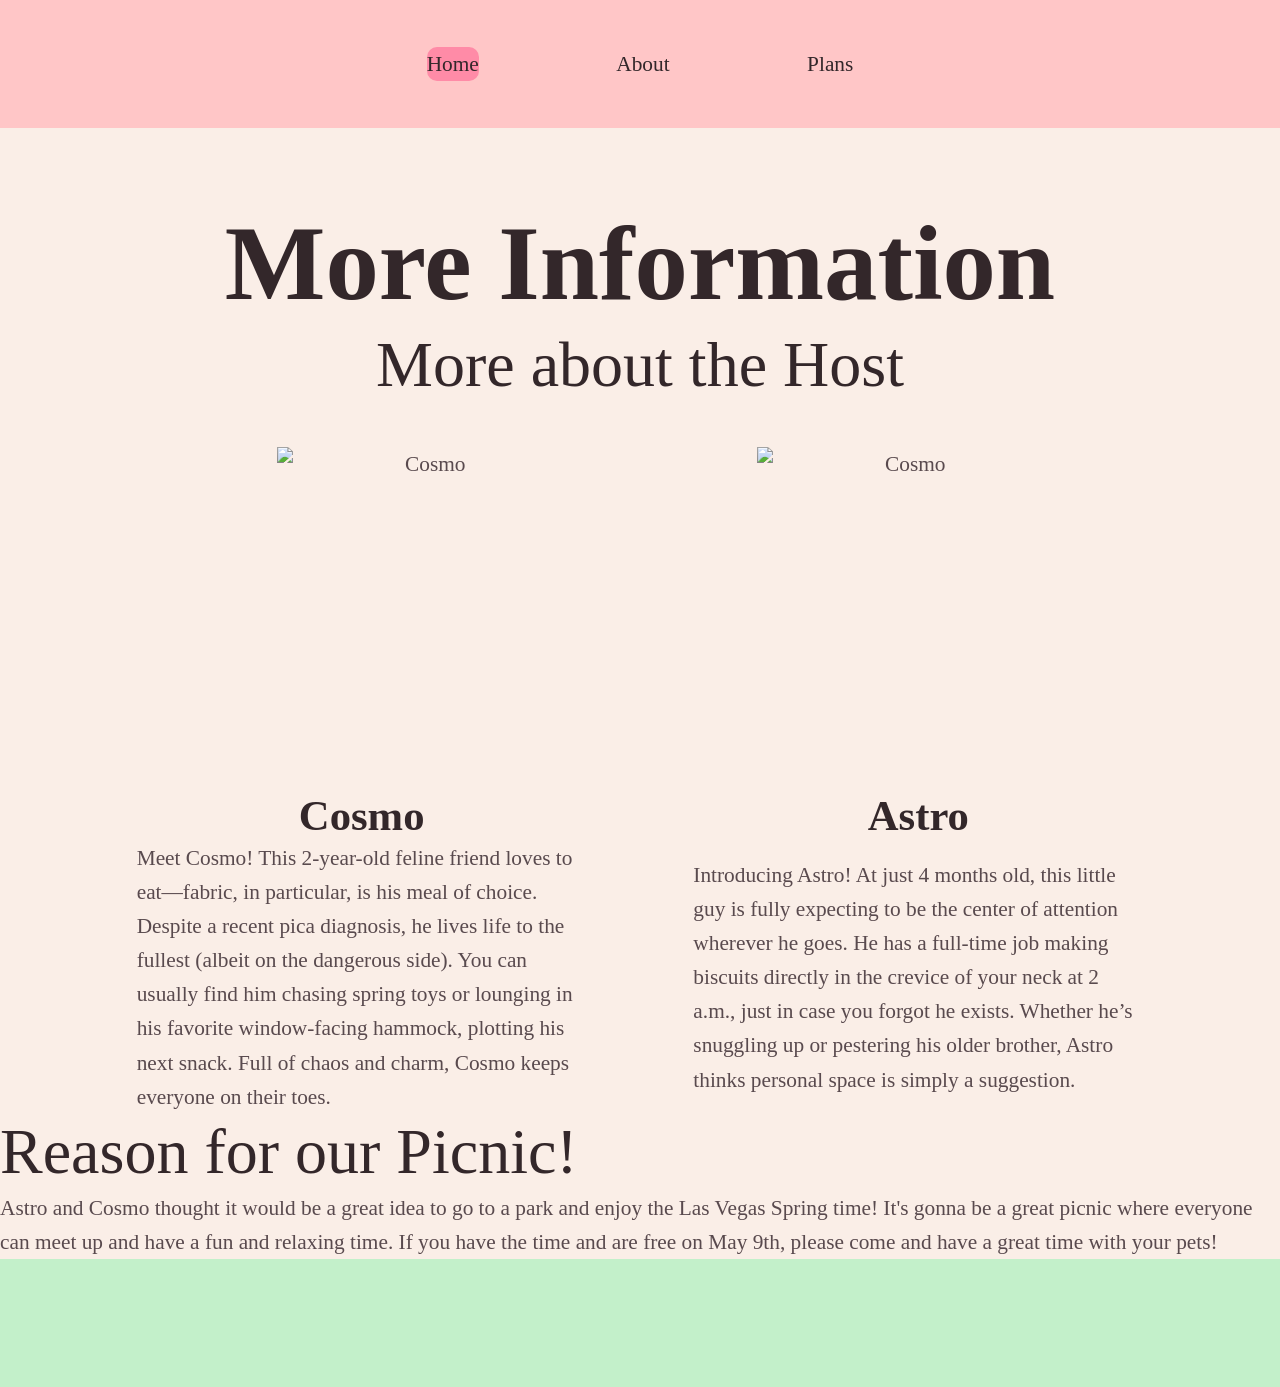
==== about.html @ b6a4e944 "fixed typo and added p tag" ====
<!doctype html>
<html class="no-js" lang="en">

<head>
  <meta charset="utf-8"/>
  <title>More about the Host</title>
  <meta name="description" content="Leanr more about Cosmo and Astro and the reason for the picnic"/>
  <meta name="viewport" content="width=device-width, initial-scale=1, minimum-scale=1" />
  
  <!-- Defines preview content that will be displayed when your site is linked on twitter, reddit, etc-->
  <meta name="robots" content="index,follow" />
  <meta property="og:title" content="More about the Host"/>
  <meta property="og:type" content="Article"/>
  <meta property="og:url" content="https://colin-coleman.github.io/project3-colin-coleman/index.html">
  <meta property="og:image" content="exampleImage.jpg"/>
  <meta name="twitter:card" content="summary" />
  
  <link rel="manifest" href="site.webmanifest"/>
  <link rel="apple-touch-icon" href="icon.png"/>

  <!-- Link to your favicon. Place favicon in the root directory -->
  <link rel="icon" href="https://github.com/favicon.ico" />
  
  <link rel="stylesheet" href="normalize.css"/>
  <link rel="stylesheet" href="style.css"/>
  <script src="/script.js" defer></script>

  <meta name="theme-color" content="#fafafa"/>
</head>

<body>
  <header>
     <nav>
      <a href="index.html" class="active">Home</a>
      <a href="about.html">About</a>
      <a href="plans.html">Plans</a>
    </nav>
  </header>
  <main>   
 <div class="headabout">
    <h1>More Information</h1>
     <h2> More about the Host </h2>
      <div class="aboutimg">
        <img src="assets/cosmo.HEIC" alt="Cosmo" height="300" width="300"/>
        <img src="assets/astro.HEIC" alt="Cosmo" height="300" width="300"/>
      </div>
       </div>
    <div class="cats">
     <h3>Cosmo</h3>
      <h3>Astro</h3>
      <p>Meet Cosmo! This 2-year-old feline friend loves to eat—fabric, in particular, is his meal of choice. Despite a recent pica diagnosis, he lives life to the fullest (albeit on the dangerous side). You can usually find him chasing spring toys or lounging in his favorite window-facing hammock, plotting his next snack. Full of chaos and charm, Cosmo keeps everyone on their toes.</p>
      <p>Introducing Astro! At just 4 months old, this little guy is fully expecting to be the center of attention wherever he goes. He has a full-time job making biscuits directly in the crevice of your neck at 2 a.m., just in case you forgot he exists. Whether he’s snuggling up or pestering his older brother, Astro thinks personal space is simply a suggestion.</p>
    </div>
    <div class="reason">
    <h2>Reason for our Picnic!</h2>
    <p>Astro and Cosmo thought it would be a great idea to go to a park and enjoy the Las Vegas Spring time! It's gonna be a great picnic where everyone can meet up and have a fun and relaxing time. If you have the time and are free on May 9th, please come and have a great time with your pets!</p>
    </div>
  </main>
  <footer></footer>
</body>
</html>
---- style.css ----
* {
  margin: 0;
  padding: 0;
}

html {
  color: #222;
  line-height: 1.4;
  font-size: 16pt;
}

body {
  font-family: ;
  color: #594a4e;
  background-color: #faeee7;
  line-height: 1.6;
  min-height: 100vh;
}

h1, h2, h3 {
  font-family: ;
  color: #33272a;
  line-height: 1.2;
}

h1 {
  font-size: 5rem;
  font-weight: 700;
  margin-bottom: var(--space-md);
  text-align: center;
}

h2 {
  font-size: 3rem;
  font-weight: 400;
  margin-bottom: var(--space-sm);
}

h3 {
  font-size: 2rem;
  font-weight: 600;
  text-align: center;
  margin-bottom: var(--space-xs);
}

a {
  color: #33272a;
  text-decoration: none;
}

header {
  background: #c3f0ca;
  position: sticky;
}
nav{
display: flex;
  justify-content: space-between;
  align-items: center;
  height: 6rem;
  width: auto;
  background-color: #ffc6c7;
  padding: 0 20rem;
  font-family: ;
  font-size: 1rem;
  z-index: 1000;
}

nav a {
  font-family: ;
  font-weight: 400;
  font-size: 1rem;
  border-radius: 10px;
  transition: all 0.3s ease;
}

nav a:hover,
nav a.active {
  background: #ff8ba7;
}

.container {
  height: 35rem;
  width: auto;
  background-image: url("https://www.lasvegaslocalsreviews.com/wp-content/uploads/2023/08/SPPicnic-1024x577.jpg");
  background-size: cover;
  background-position: center;
  display: flex;              
  justify-content: center;   
  align-items: center;        
  text-align: center;   
}

.indextitle {
 color:  #fffffe; 
}

.body {
  display: flex;         
  align-items: center;   
  gap: 5rem;   
  margin: 5rem

}

.body img {
  max-width: 1000px;     
  height: auto;
    margin: 1rem;
}

.text {
    text-align: center;
    line-height: 3;
}

.headabout {
    text-align: center;
}

.aboutimg {
  display: grid;
  grid-template-columns: repeat(2, 1fr);
  column-gap: 0px; 
  margin: 2rem 2rem 2rem 13rem;
}

.cats{
 display: grid;
 grid-template-columns: repeat(2, 450px);
 justify-content: center;
 align-items: center;   
 gap: 0 5rem;
}

.cards {
     display: grid;
  grid-template-columns: repeat(2, 300px);
  gap: 100px;
  margin: 30px 0;
  justify-content: center;
  padding: 2rem;  
}

.flip-card {
  background-color: transparent;
  width: 300px;
  height: 200px;
  perspective: 1000px; 
}

.flip-card-inner {
  position: relative;
  width: 100%;
  height: 100%;
  text-align: center;
  transition: transform 0.6s;
  transform-style: preserve-3d;
}

.flip-card:hover .flip-card-inner {
  transform: rotateY(180deg);
}

.flip-card-front, .flip-card-back {
  position: absolute;
  width: 100%;
  height: 100%;
  -webkit-backface-visibility: hidden;
  backface-visibility: hidden;
}

.flip-card-front {
  background-color: #bbb;
  color: black;
}

.flip-card-back {
  background-color: #2980b9;
  color: white;
  transform: rotateY(180deg); /* Pre-rotate the back side */
}

footer {
  background: #c3f0ca;
  text-align: center;
  padding: 3rem;
}

footer p {
  font-size: 1rem;
}

footer a {
  color: #ff8ba7;
  text-decoration: underline;
}

footer 
a:hover {
  color: #ffc6c7; 
}
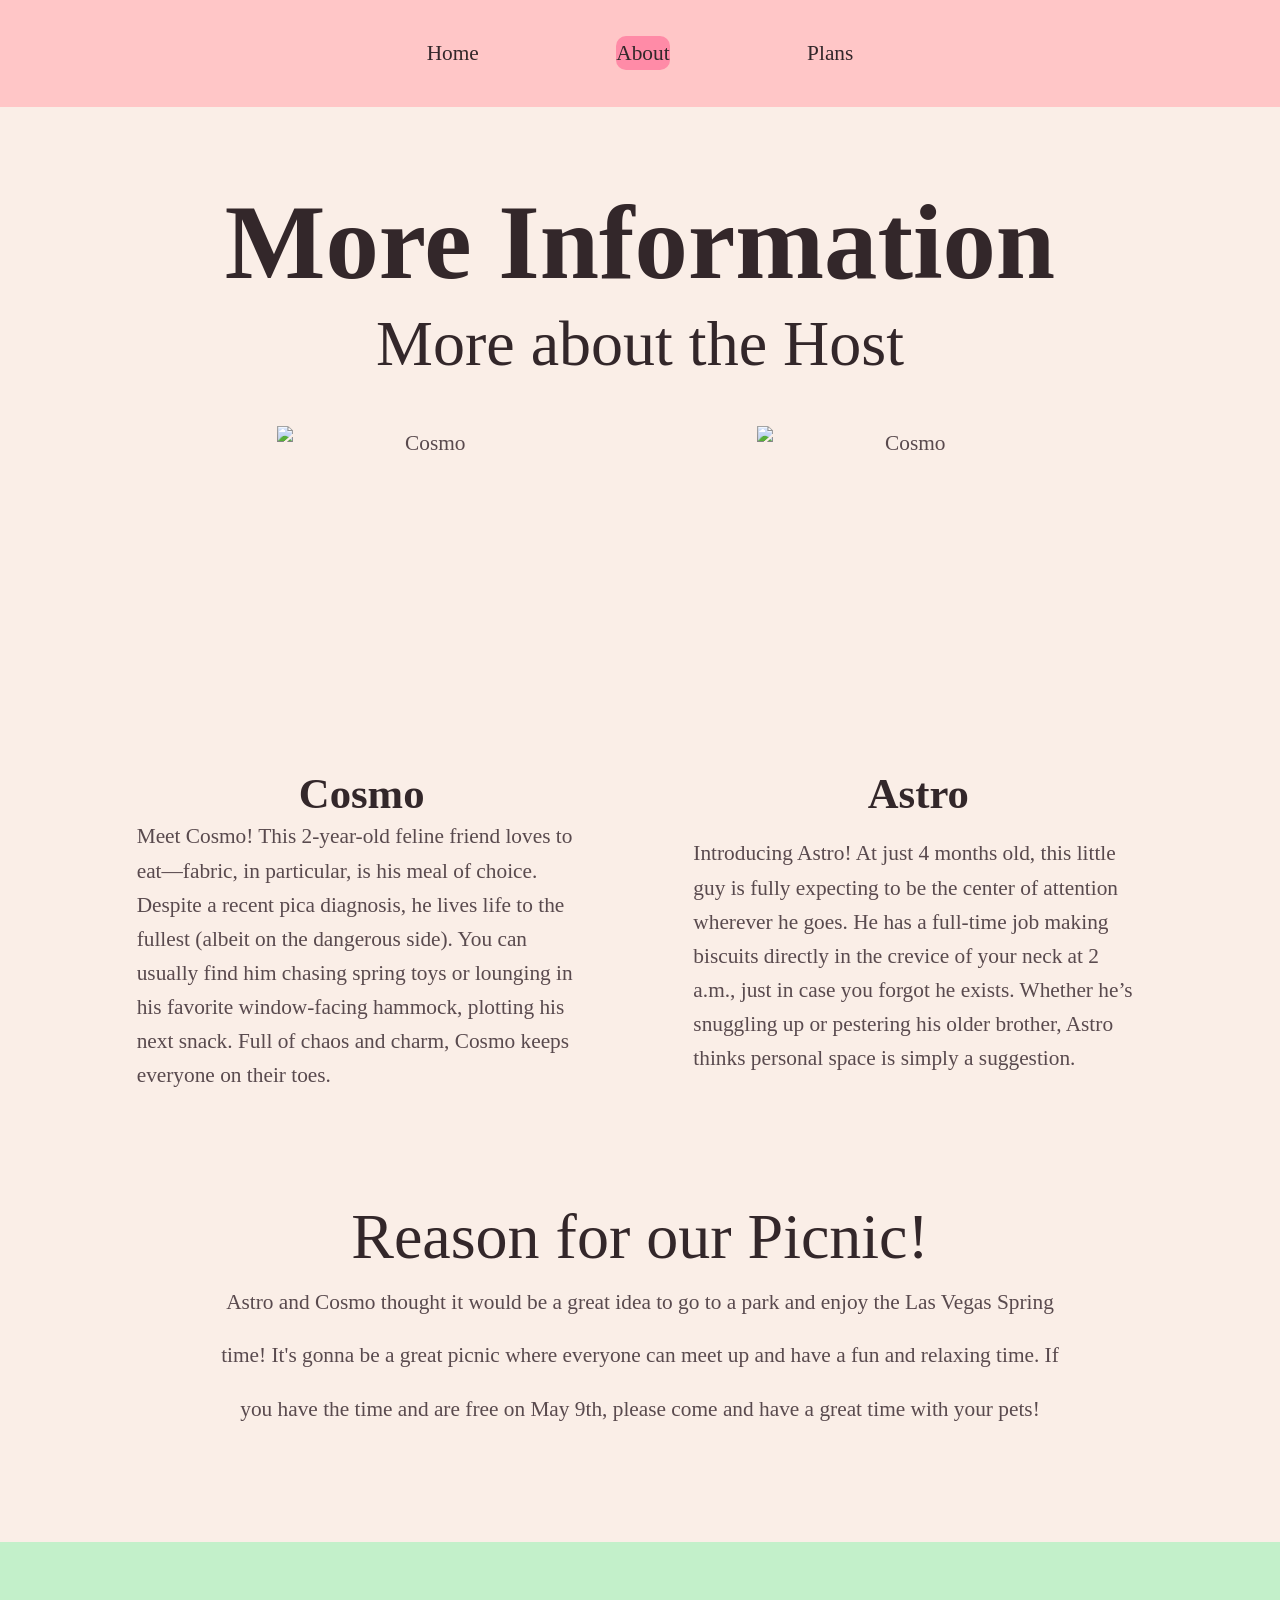
==== commit 0b565d11: "switched class in nav" ====
--- a/about.html
+++ b/about.html
@@ -31,8 +31,8 @@
 <body>
   <header>
      <nav>
-      <a href="index.html" class="active">Home</a>
-      <a href="about.html">About</a>
+      <a href="index.html" ">Home</a>
+      <a href="about.html" class="active">About</a>
       <a href="plans.html">Plans</a>
     </nav>
   </header>
--- a/style.css
+++ b/style.css
@@ -51,18 +51,20 @@
 header {
   background: #c3f0ca;
   position: sticky;
+  top: 0;
+  z-index: 100;
 }
 nav{
 display: flex;
   justify-content: space-between;
   align-items: center;
-  height: 6rem;
+  height: 5rem;
   width: auto;
   background-color: #ffc6c7;
   padding: 0 20rem;
   font-family: ;
   font-size: 1rem;
-  z-index: 1000;
+  z-index: 100;
 }
 
 nav a {
@@ -70,10 +72,12 @@
   font-weight: 400;
   font-size: 1rem;
   border-radius: 10px;
-  transition: all 0.3s ease;
-}
-
-nav a:hover,
+  transition: all 0.9s ease;
+}
+
+nav a:hover {
+  background: #ff8ba7;
+}
 nav a.active {
   background: #ff8ba7;
 }
@@ -132,13 +136,20 @@
  gap: 0 5rem;
 }
 
+.reason {
+    text-align: center;
+    padding: 5rem 10rem 5rem 10rem;
+    line-height: 2.5;
+}
+
 .cards {
      display: grid;
-  grid-template-columns: repeat(2, 300px);
-  gap: 100px;
+  grid-template-columns: repeat(2, 500px);
+  gap: 150px;
   margin: 30px 0;
   justify-content: center;
   padding: 2rem;  
+  min-height: 60rem; 
 }
 
 .flip-card {
@@ -150,8 +161,8 @@
 
 .flip-card-inner {
   position: relative;
-  width: 100%;
-  height: 100%;
+  width: 150%;
+  height: 150%;
   text-align: center;
   transition: transform 0.6s;
   transform-style: preserve-3d;
@@ -169,13 +180,21 @@
   backface-visibility: hidden;
 }
 
+.flip-card-front h2{
+   padding: 4.5rem
+}
+
+ .flip-card-back h2{
+   padding: .6rem;  
+}
+
 .flip-card-front {
-  background-color: #bbb;
+  background-color: #9EE7F5;
   color: black;
 }
 
 .flip-card-back {
-  background-color: #2980b9;
+  background-color: #FFF1A6;
   color: white;
   transform: rotateY(180deg); /* Pre-rotate the back side */
 }
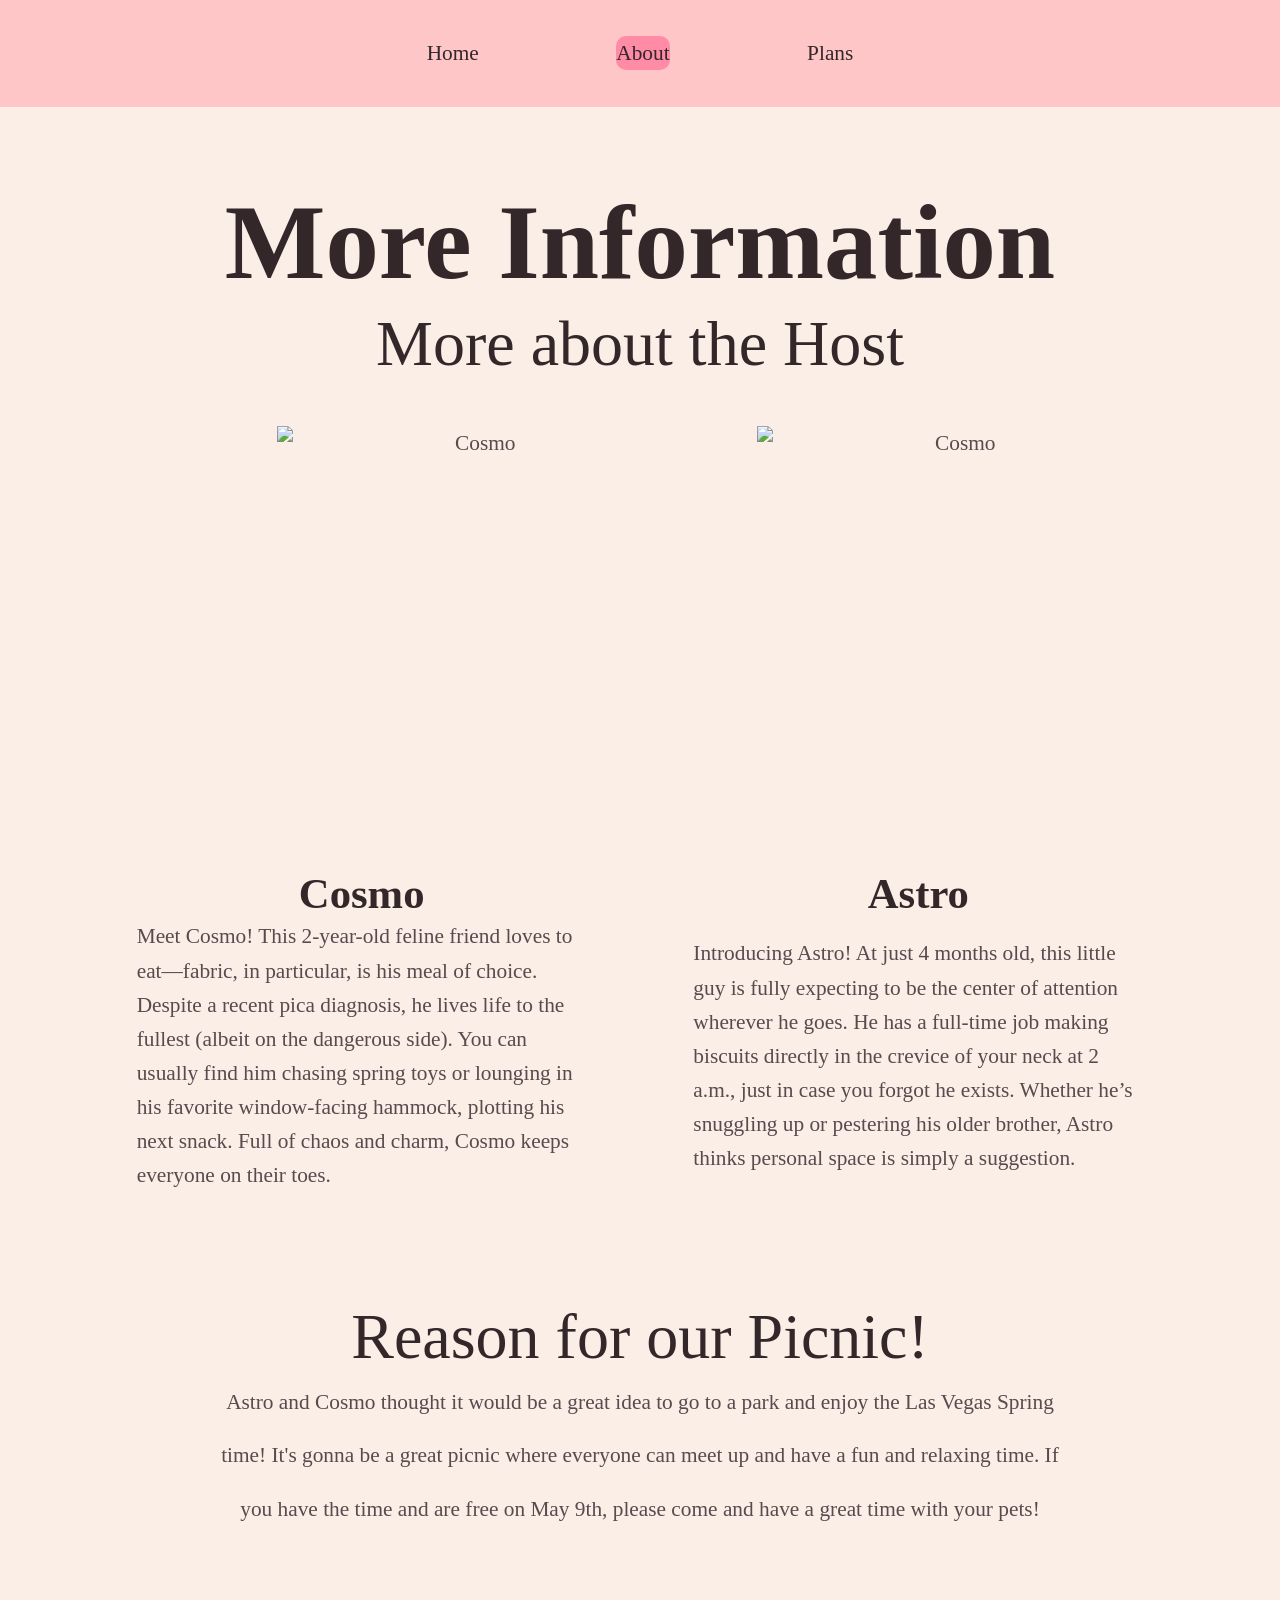
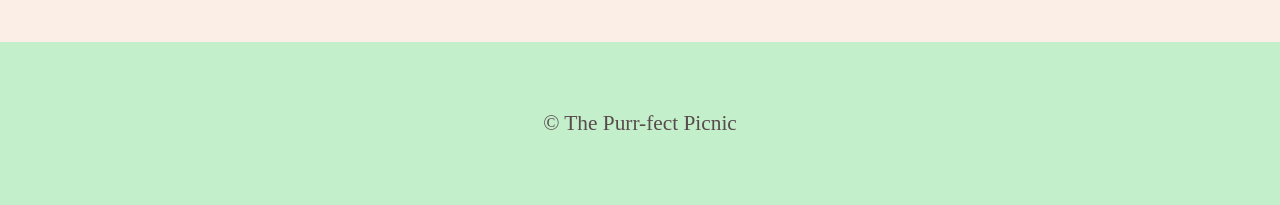
==== commit c7bd6e11: "changed img size and added p in footer" ====
--- a/about.html
+++ b/about.html
@@ -41,8 +41,8 @@
     <h1>More Information</h1>
      <h2> More about the Host </h2>
       <div class="aboutimg">
-        <img src="assets/cosmo.HEIC" alt="Cosmo" height="300" width="300"/>
-        <img src="assets/astro.HEIC" alt="Cosmo" height="300" width="300"/>
+        <img src="assets/cosmo.HEIC" alt="Cosmo" height="400" width="400"/>
+        <img src="assets/astro.HEIC" alt="Cosmo" height="400" width="400"/>
       </div>
        </div>
     <div class="cats">
@@ -56,6 +56,6 @@
     <p>Astro and Cosmo thought it would be a great idea to go to a park and enjoy the Las Vegas Spring time! It's gonna be a great picnic where everyone can meet up and have a fun and relaxing time. If you have the time and are free on May 9th, please come and have a great time with your pets!</p>
     </div>
   </main>
-  <footer></footer>
+  <footer> <p>&copy; The Purr-fect Picnic </p></footer>
 </body>
 </html>
--- a/style.css
+++ b/style.css
@@ -78,6 +78,7 @@
 nav a:hover {
   background: #ff8ba7;
 }
+
 nav a.active {
   background: #ff8ba7;
 }
@@ -95,7 +96,8 @@
 }
 
 .indextitle {
- color:  #fffffe; 
+ color:  #faeee7; 
+ -webkit-text-stroke: 2px #33272a;
 }
 
 .body {
@@ -115,6 +117,11 @@
 .text {
     text-align: center;
     line-height: 3;
+    border: 2px #33272a;
+    padding: 10px; 
+    border-radius: 20px;
+    background-color: white ;
+    padding: 2rem
 }
 
 .headabout {
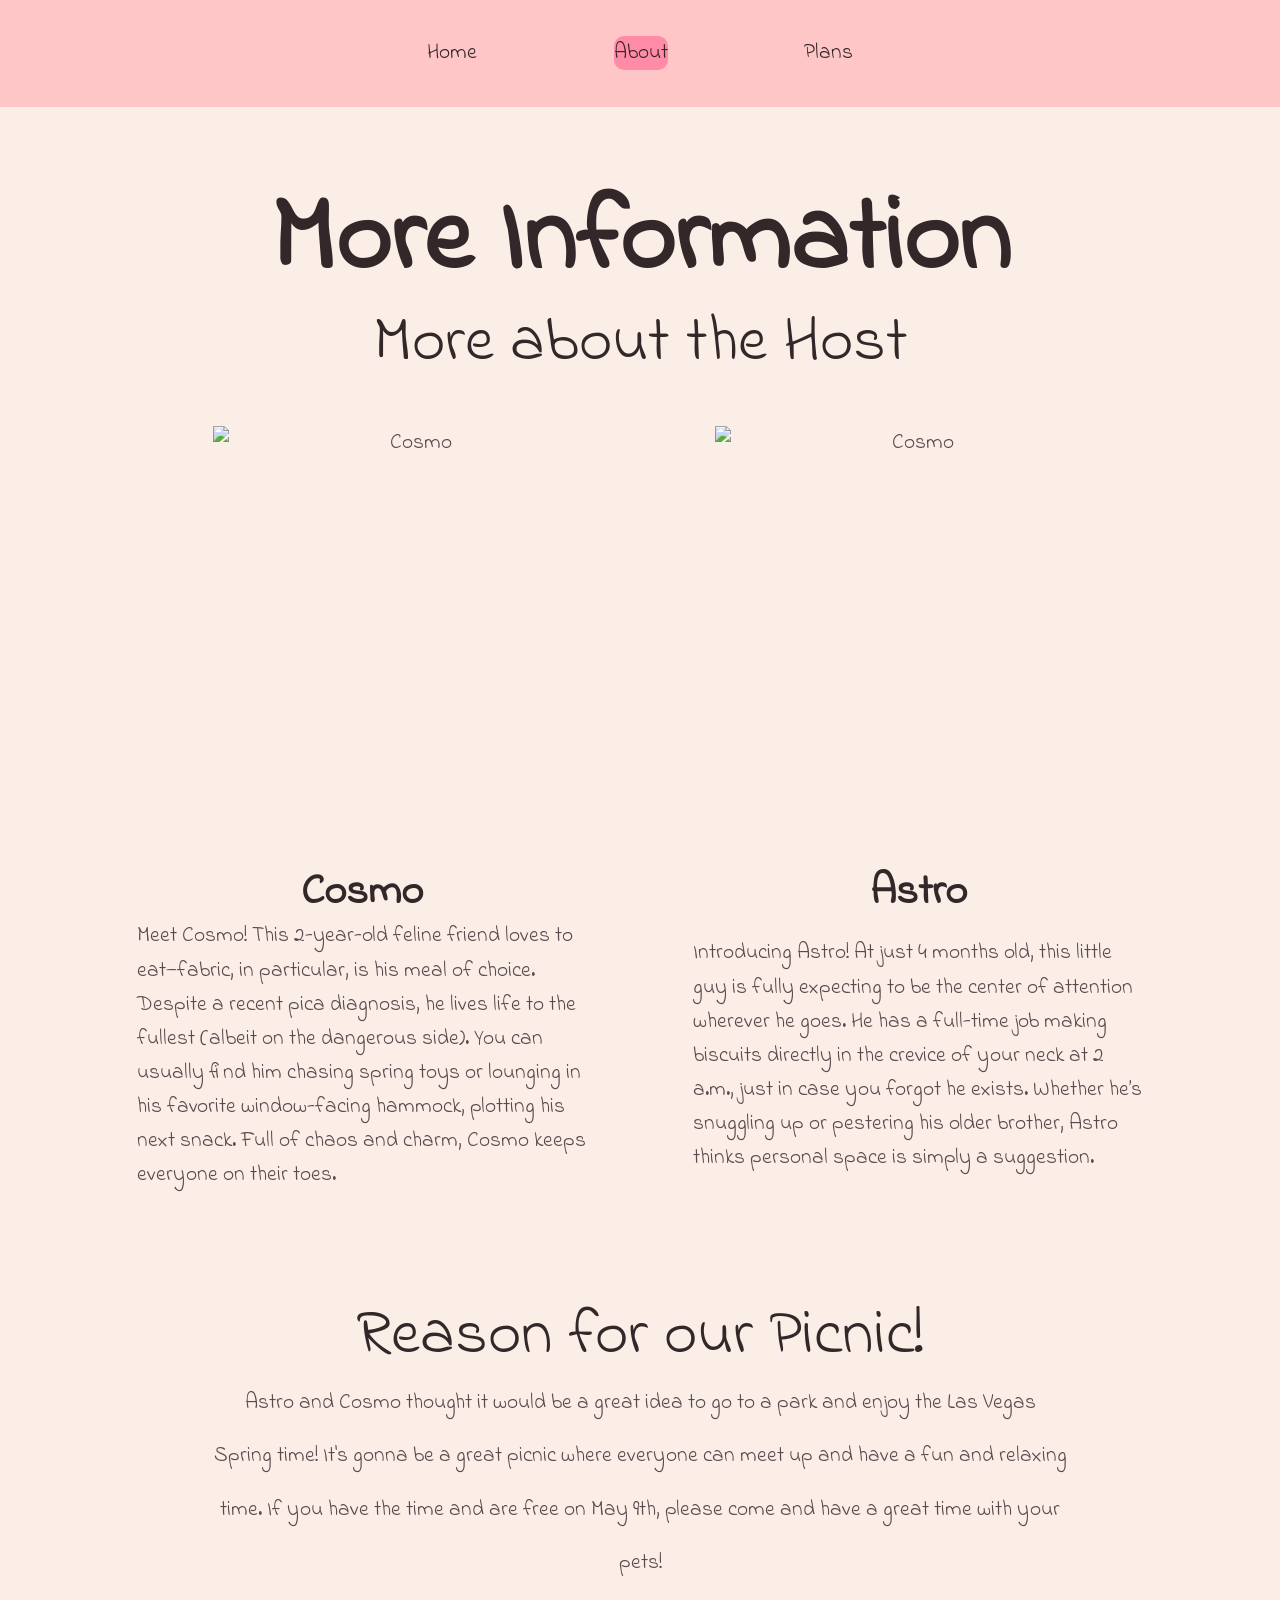
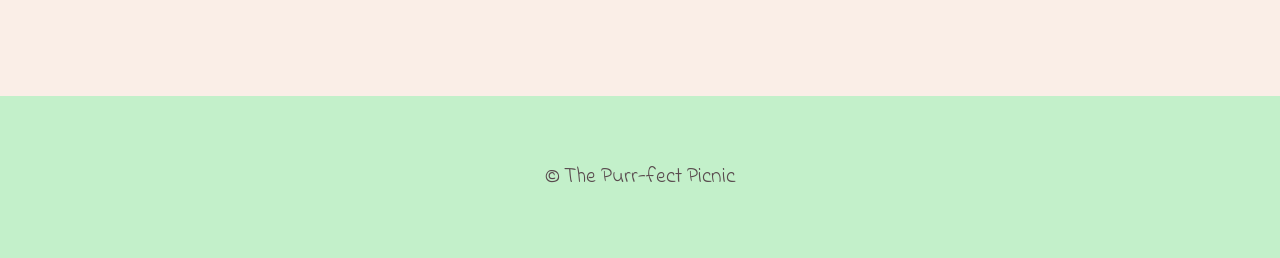
==== commit dcb573c3: "added font code" ====
--- a/about.html
+++ b/about.html
@@ -26,6 +26,10 @@
   <script src="/script.js" defer></script>
 
   <meta name="theme-color" content="#fafafa"/>
+
+  <link rel="preconnect" href="https://fonts.googleapis.com">
+<link rel="preconnect" href="https://fonts.gstatic.com" crossorigin>
+<link href="https://fonts.googleapis.com/css2?family=Indie+Flower&display=swap" rel="stylesheet">
 </head>
 
 <body>
--- a/style.css
+++ b/style.css
@@ -1,3 +1,10 @@
+.indie-flower-regular {
+  font-family: "Indie Flower", cursive;
+  font-weight: 400;
+  font-style: normal;
+}
+
+
 * {
   margin: 0;
   padding: 0;
@@ -10,7 +17,7 @@
 }
 
 body {
-  font-family: ;
+  font-family: "Indie Flower", cursive;;
   color: #594a4e;
   background-color: #faeee7;
   line-height: 1.6;
@@ -62,7 +69,7 @@
   width: auto;
   background-color: #ffc6c7;
   padding: 0 20rem;
-  font-family: ;
+  font-family: "Indie Flower", cursive;;
   font-size: 1rem;
   z-index: 100;
 }
@@ -132,7 +139,7 @@
   display: grid;
   grid-template-columns: repeat(2, 1fr);
   column-gap: 0px; 
-  margin: 2rem 2rem 2rem 13rem;
+  margin: 2rem 3rem 2rem 10rem;
 }
 
 .cats{
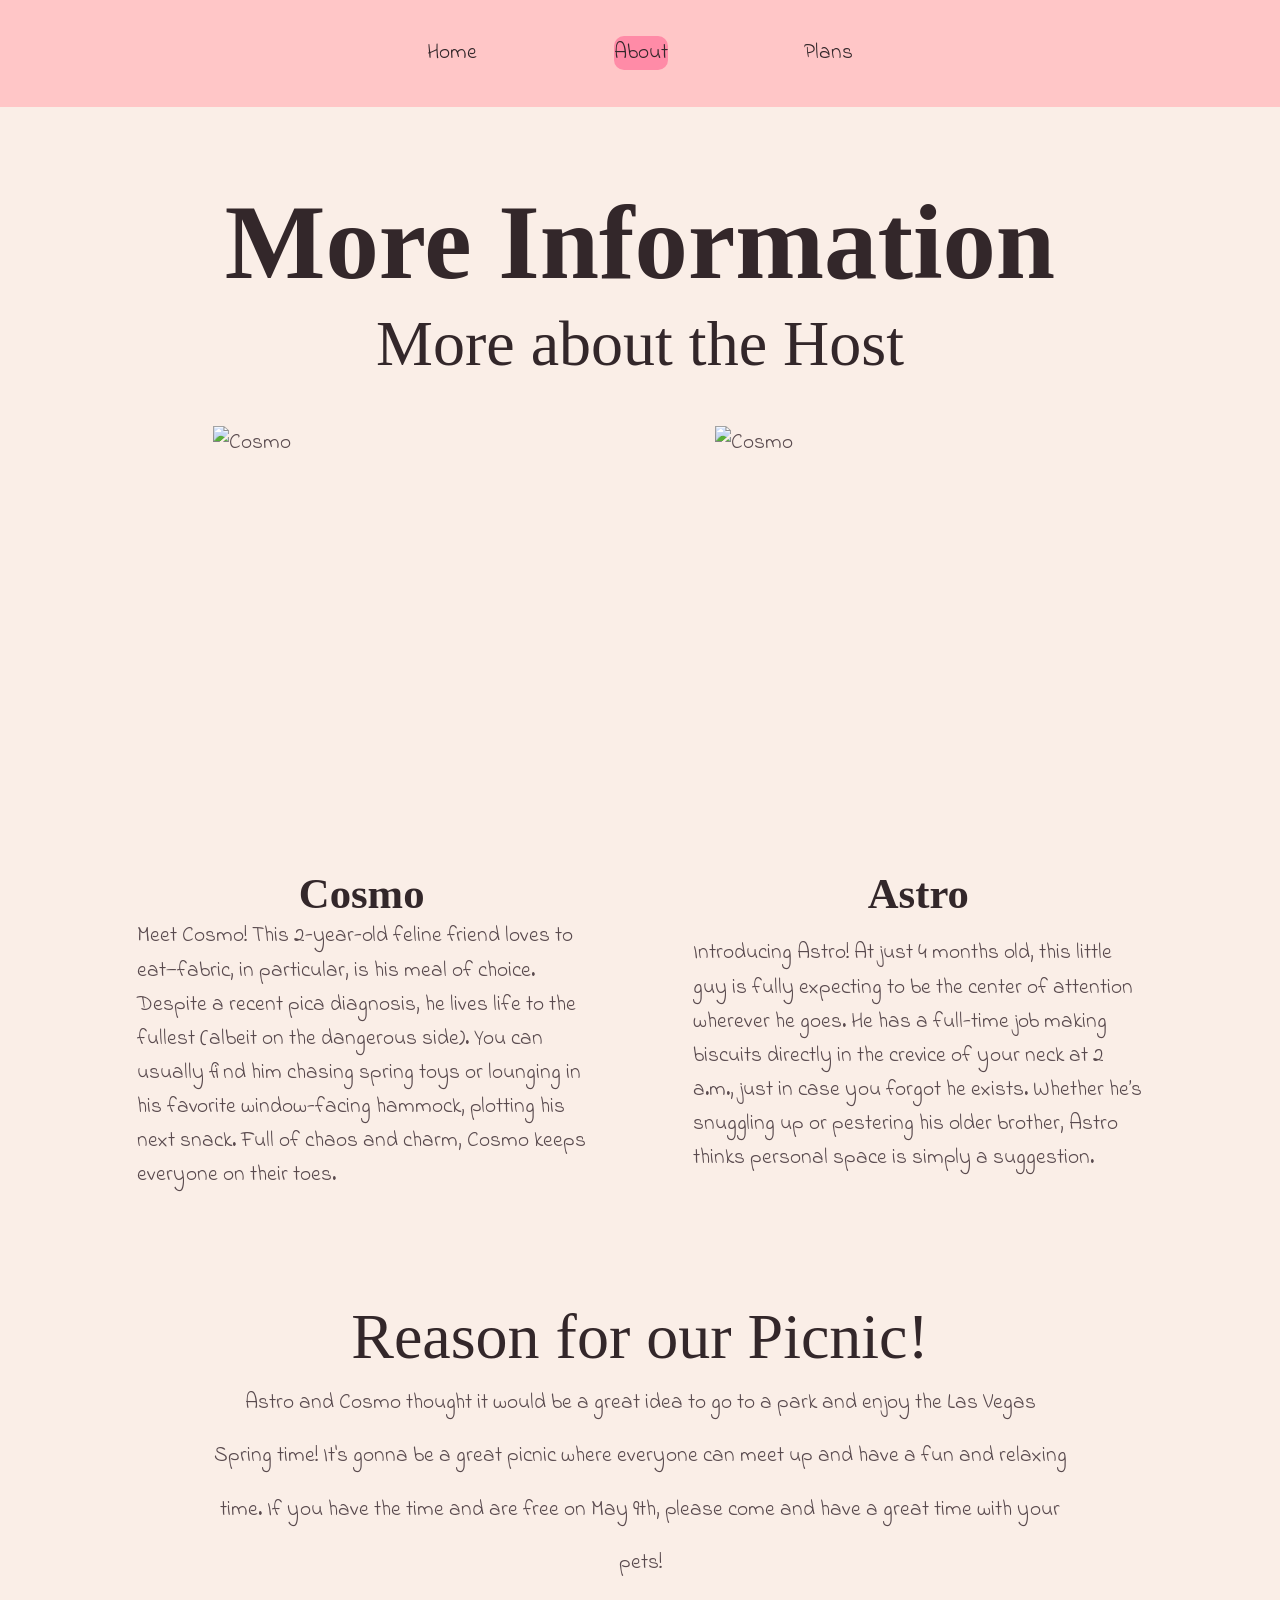
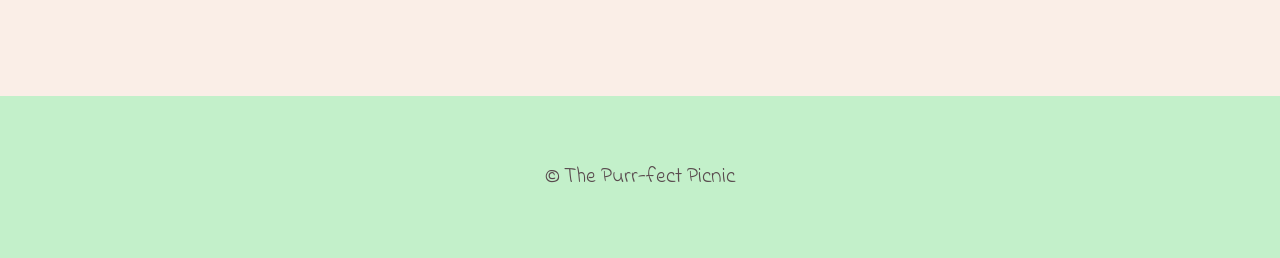
==== commit 0c69a5e7: "moved div class" ====
--- a/about.html
+++ b/about.html
@@ -44,10 +44,10 @@
  <div class="headabout">
     <h1>More Information</h1>
      <h2> More about the Host </h2>
+      </div>
       <div class="aboutimg">
         <img src="assets/cosmo.HEIC" alt="Cosmo" height="400" width="400"/>
         <img src="assets/astro.HEIC" alt="Cosmo" height="400" width="400"/>
-      </div>
        </div>
     <div class="cats">
      <h3>Cosmo</h3>
--- a/style.css
+++ b/style.css
@@ -3,7 +3,6 @@
   font-weight: 400;
   font-style: normal;
 }
-
 
 * {
   margin: 0;
@@ -25,7 +24,7 @@
 }
 
 h1, h2, h3 {
-  font-family: ;
+  font-family: Comic Sans MS, Comic Sans, cursive;
   color: #33272a;
   line-height: 1.2;
 }
@@ -128,7 +127,7 @@
     padding: 10px; 
     border-radius: 20px;
     background-color: white ;
-    padding: 2rem
+    padding: 1.7rem
 }
 
 .headabout {
@@ -164,6 +163,7 @@
   justify-content: center;
   padding: 2rem;  
   min-height: 60rem; 
+  font-family: "Indie Flower", cursive;
 }
 
 .flip-card {
@@ -195,11 +195,11 @@
 }
 
 .flip-card-front h2{
-   padding: 4.5rem
+   padding: 4.5rem 0;
 }
 
  .flip-card-back h2{
-   padding: .6rem;  
+   padding: .1rem;  
 }
 
 .flip-card-front {
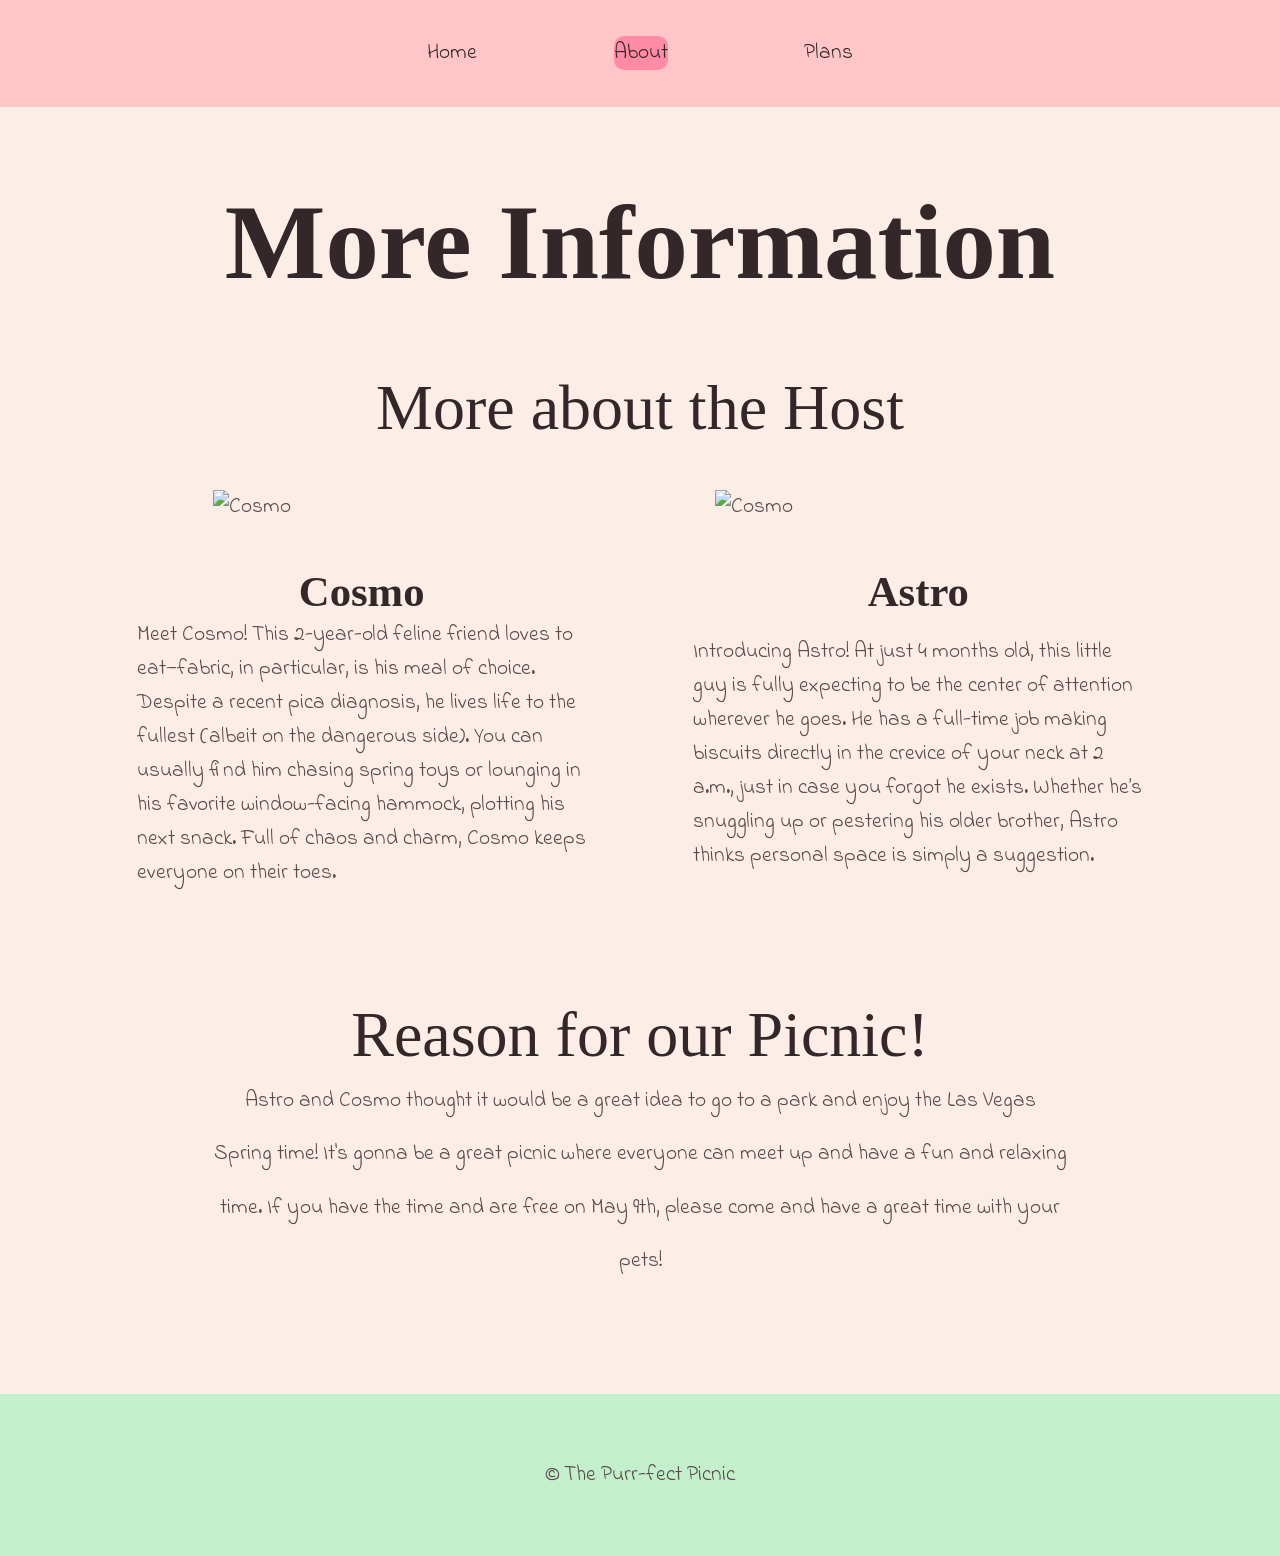
==== commit c8ed9fc9: "added class" ====
--- a/about.html
+++ b/about.html
@@ -46,12 +46,20 @@
      <h2> More about the Host </h2>
       </div>
       <div class="aboutimg">
+        <div class="cosmopic">
         <img src="assets/cosmo.HEIC" alt="Cosmo" height="400" width="400"/>
+          </div>
+         <div class="astropic">
         <img src="assets/astro.HEIC" alt="Cosmo" height="400" width="400"/>
+         </div>
        </div>
     <div class="cats">
+       <div class="cosmo">
      <h3>Cosmo</h3>
+            </div>
+          <div class="astro">
       <h3>Astro</h3>
+            </div>
       <p>Meet Cosmo! This 2-year-old feline friend loves to eat—fabric, in particular, is his meal of choice. Despite a recent pica diagnosis, he lives life to the fullest (albeit on the dangerous side). You can usually find him chasing spring toys or lounging in his favorite window-facing hammock, plotting his next snack. Full of chaos and charm, Cosmo keeps everyone on their toes.</p>
       <p>Introducing Astro! At just 4 months old, this little guy is fully expecting to be the center of attention wherever he goes. He has a full-time job making biscuits directly in the crevice of your neck at 2 a.m., just in case you forgot he exists. Whether he’s snuggling up or pestering his older brother, Astro thinks personal space is simply a suggestion.</p>
     </div>
--- a/style.css
+++ b/style.css
@@ -134,6 +134,14 @@
     text-align: center;
 }
 
+.headabout h1{
+    margin-bottom: 3rem;
+}
+
+.headabout h2{
+    margin-bottom: 2rem;
+}
+
 .aboutimg {
   display: grid;
   grid-template-columns: repeat(2, 1fr);
@@ -195,11 +203,13 @@
 }
 
 .flip-card-front h2{
-   padding: 4.5rem 0;
+    padding: 4.5rem 0;
+   font-family: "Indie Flower", cursive;
 }
 
  .flip-card-back h2{
-   padding: .1rem;  
+    padding: 2rem .5rem; 
+   font-family: "Indie Flower", cursive;
 }
 
 .flip-card-front {
@@ -232,3 +242,84 @@
 a:hover {
   color: #ffc6c7; 
 }
+
+@media (max-width: 480px)  {
+  
+  html {
+    font-size: .7rem;
+  }
+
+  h1 {
+    font-size: 2.5rem; 
+  }
+
+  h2 {
+    font-size: 2rem;
+  }
+
+  nav {
+    padding: 0 1rem; 
+    height: auto;
+    flex-direction: column; 
+    padding-bottom: 10px;
+  }
+  
+  .container {
+    height: 20rem; 
+  }
+
+  .body {
+    flex-direction: column;
+    margin: 2rem 1rem;
+    gap: 2rem;
+  }
+
+  .body img {
+    max-width: 100%; 
+    margin: 0;
+  }
+
+  .aboutimg, .cats {
+    grid-template-columns: 1fr;
+    margin: 1rem;
+    gap: 2rem;
+  }
+
+  .cats {
+    grid-template-columns: 1fr; 
+    width: 100%;
+  }
+
+  .reason {
+    padding: 2rem 1rem; 
+  }
+
+  .cards {
+    grid-template-columns: 1fr; 
+    gap: 80px;
+    padding: 1rem;
+    min-height: auto;
+  }
+
+  .flip-card {
+    width: 100%; 
+    max-width: 300px;
+    margin: 0 auto;
+  }
+
+  .flip-card-inner {
+    width: 100%; 
+    height: 100%;
+  }
+
+  .text {
+    line-height: 1.6; 
+    padding: 1rem;
+  }
+
+  footer {
+    font-size: .7rem;
+    padding: 3rem ;
+    height: 18rem;
+  }
+}
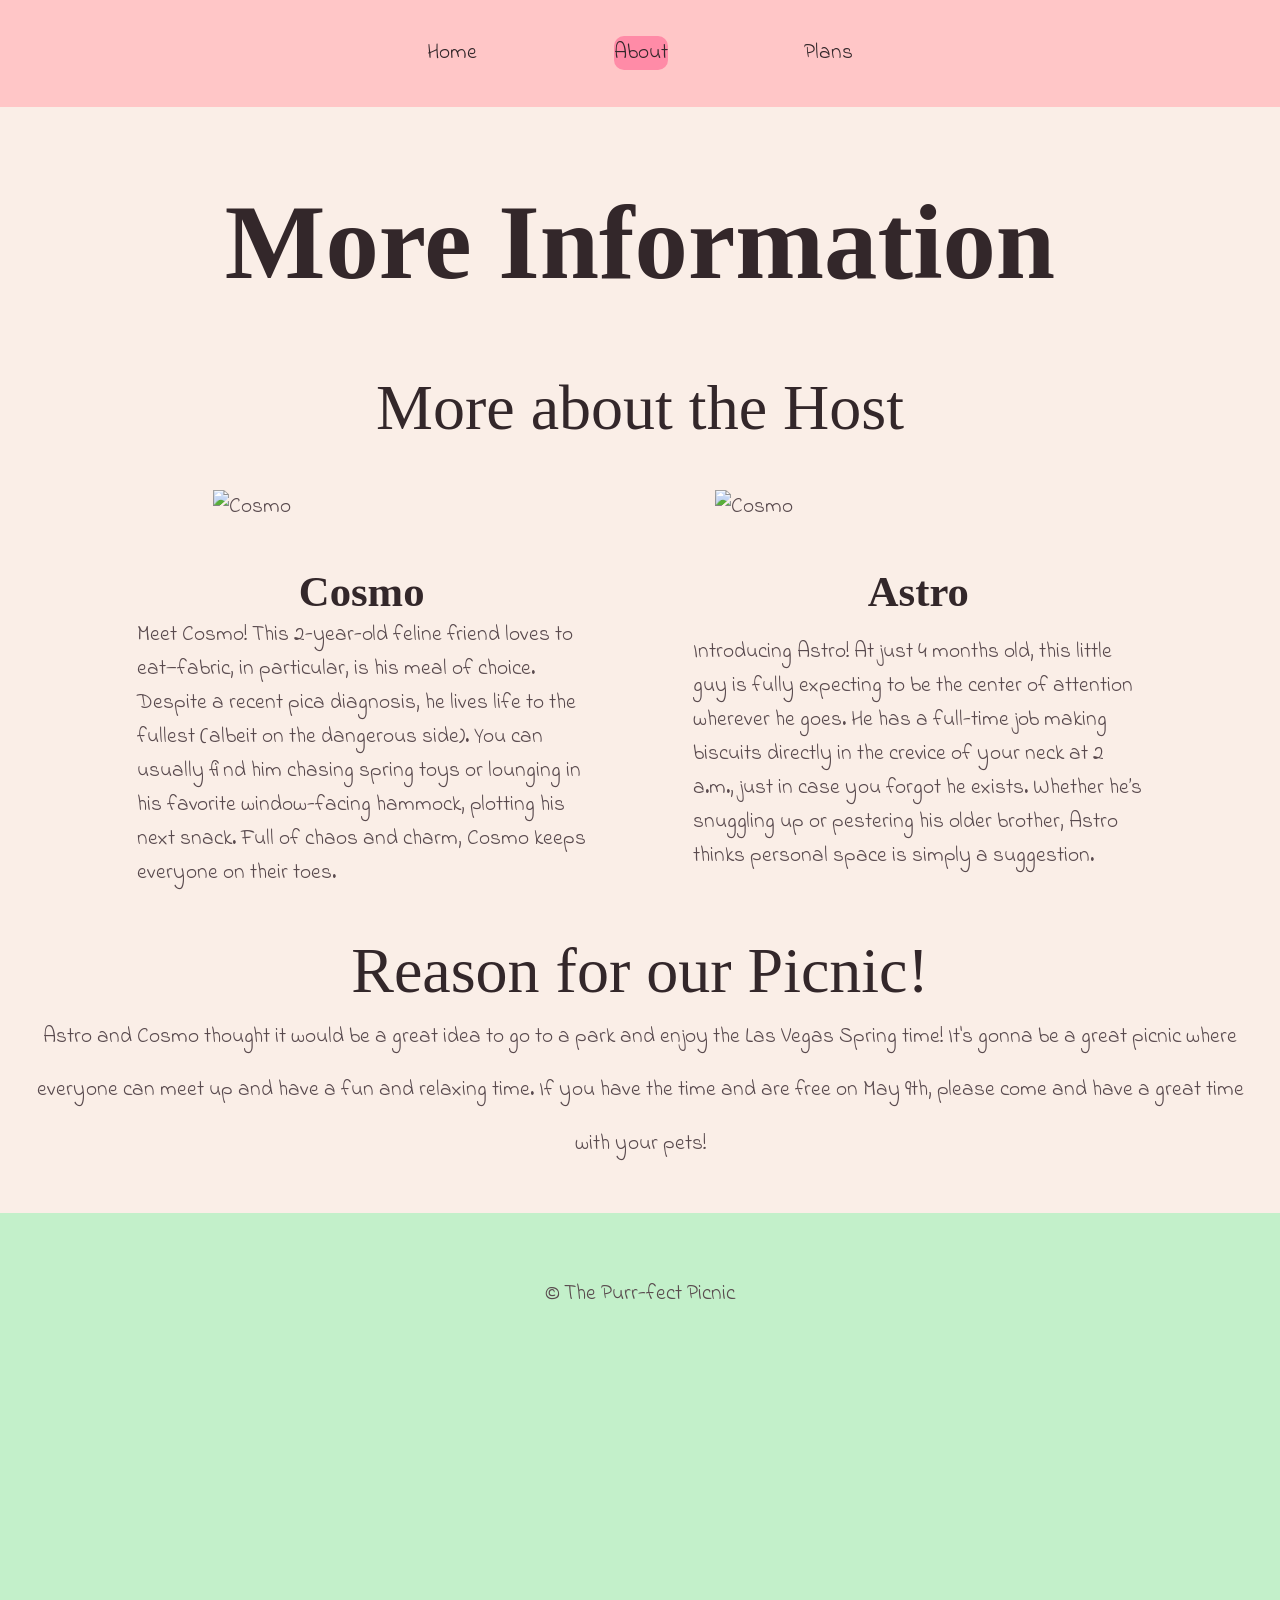
==== commit d0f35885: "Cleaned up code" ====
--- a/about.html
+++ b/about.html
@@ -1,73 +1,71 @@
 <!doctype html>
 <html class="no-js" lang="en">
-
-<head>
-  <meta charset="utf-8"/>
-  <title>More about the Host</title>
-  <meta name="description" content="Leanr more about Cosmo and Astro and the reason for the picnic"/>
-  <meta name="viewport" content="width=device-width, initial-scale=1, minimum-scale=1" />
-  
-  <!-- Defines preview content that will be displayed when your site is linked on twitter, reddit, etc-->
-  <meta name="robots" content="index,follow" />
-  <meta property="og:title" content="More about the Host"/>
-  <meta property="og:type" content="Article"/>
-  <meta property="og:url" content="https://colin-coleman.github.io/project3-colin-coleman/index.html">
-  <meta property="og:image" content="exampleImage.jpg"/>
-  <meta name="twitter:card" content="summary" />
-  
-  <link rel="manifest" href="site.webmanifest"/>
-  <link rel="apple-touch-icon" href="icon.png"/>
-
-  <!-- Link to your favicon. Place favicon in the root directory -->
-  <link rel="icon" href="https://github.com/favicon.ico" />
-  
-  <link rel="stylesheet" href="normalize.css"/>
-  <link rel="stylesheet" href="style.css"/>
-  <script src="/script.js" defer></script>
-
-  <meta name="theme-color" content="#fafafa"/>
-
-  <link rel="preconnect" href="https://fonts.googleapis.com">
-<link rel="preconnect" href="https://fonts.gstatic.com" crossorigin>
-<link href="https://fonts.googleapis.com/css2?family=Indie+Flower&display=swap" rel="stylesheet">
-</head>
-
-<body>
-  <header>
-     <nav>
-      <a href="index.html" ">Home</a>
-      <a href="about.html" class="active">About</a>
-      <a href="plans.html">Plans</a>
-    </nav>
-  </header>
-  <main>   
- <div class="headabout">
-    <h1>More Information</h1>
-     <h2> More about the Host </h2>
-      </div>
-      <div class="aboutimg">
-        <div class="cosmopic">
-        <img src="assets/cosmo.HEIC" alt="Cosmo" height="400" width="400"/>
-          </div>
-         <div class="astropic">
-        <img src="assets/astro.HEIC" alt="Cosmo" height="400" width="400"/>
+   <head>
+      <meta charset="utf-8"/>
+      <title>More about the Host</title>
+      <meta name="description" content="Leanr more about Cosmo and Astro and the reason for the picnic"/>
+      <meta name="viewport" content="width=device-width, initial-scale=1, minimum-scale=1" />
+      <!-- Defines preview content that will be displayed when your site is linked on twitter, reddit, etc-->
+      <meta name="robots" content="index,follow" />
+      <meta property="og:title" content="More about the Host"/>
+      <meta property="og:type" content="Article"/>
+      <meta property="og:url" content="https://colin-coleman.github.io/project3-colin-coleman/index.html">
+      <meta property="og:image" content="exampleImage.jpg"/>
+      <meta name="twitter:card" content="summary" />
+      <link rel="manifest" href="site.webmanifest"/>
+      <link rel="apple-touch-icon" href="icon.png"/>
+      <!-- Link to your favicon. Place favicon in the root directory -->
+      <link rel="icon" href="https://www.svgrepo.com/show/522779/cat.svg" />
+      <link rel="stylesheet" href="normalize.css"/>
+      <link rel="stylesheet" href="style.css"/>
+      <script src="/script.js" defer></script>
+      <meta name="theme-color" content="#fafafa"/>
+      <link rel="preconnect" href="https://fonts.googleapis.com">
+      <link rel="preconnect" href="https://fonts.gstatic.com" crossorigin>
+      <link href="https://fonts.googleapis.com/css2?family=Indie+Flower&display=swap" rel="stylesheet">
+   </head>
+   <body>
+      <header>
+         <nav>
+            <a href="index.html" ">Home</a>
+            <a href="about.html" class="active">About</a>
+            <a href="plans.html">Plans</a>
+         </nav>
+      </header>
+      <main>
+         <div class="headabout">
+            <h1>More Information</h1>
+            <h2> More about the Host </h2>
          </div>
-       </div>
-    <div class="cats">
-       <div class="cosmo">
-     <h3>Cosmo</h3>
+         <div class="aboutimg">
+            <div class="cosmopic">
+               <img src="assets/cosmo.HEIC" alt="Cosmo" height="400" width="400"/>
             </div>
-          <div class="astro">
-      <h3>Astro</h3>
+            <div class="astropic">
+               <img src="assets/astro.HEIC" alt="Cosmo" height="400" width="400"/>
             </div>
-      <p>Meet Cosmo! This 2-year-old feline friend loves to eat—fabric, in particular, is his meal of choice. Despite a recent pica diagnosis, he lives life to the fullest (albeit on the dangerous side). You can usually find him chasing spring toys or lounging in his favorite window-facing hammock, plotting his next snack. Full of chaos and charm, Cosmo keeps everyone on their toes.</p>
-      <p>Introducing Astro! At just 4 months old, this little guy is fully expecting to be the center of attention wherever he goes. He has a full-time job making biscuits directly in the crevice of your neck at 2 a.m., just in case you forgot he exists. Whether he’s snuggling up or pestering his older brother, Astro thinks personal space is simply a suggestion.</p>
-    </div>
-    <div class="reason">
-    <h2>Reason for our Picnic!</h2>
-    <p>Astro and Cosmo thought it would be a great idea to go to a park and enjoy the Las Vegas Spring time! It's gonna be a great picnic where everyone can meet up and have a fun and relaxing time. If you have the time and are free on May 9th, please come and have a great time with your pets!</p>
-    </div>
-  </main>
-  <footer> <p>&copy; The Purr-fect Picnic </p></footer>
-</body>
+         </div>
+         <div class="cats">
+            <div class="cosmo">
+               <h3>Cosmo</h3>
+            </div>
+            <div class="astro">
+               <h3>Astro</h3>
+            </div>
+            <div class="cosmop">
+               <p>Meet Cosmo! This 2-year-old feline friend loves to eat—fabric, in particular, is his meal of choice. Despite a recent pica diagnosis, he lives life to the fullest (albeit on the dangerous side). You can usually find him chasing spring toys or lounging in his favorite window-facing hammock, plotting his next snack. Full of chaos and charm, Cosmo keeps everyone on their toes.</p>
+            </div>
+            <div class="astrop">
+               <p>Introducing Astro! At just 4 months old, this little guy is fully expecting to be the center of attention wherever he goes. He has a full-time job making biscuits directly in the crevice of your neck at 2 a.m., just in case you forgot he exists. Whether he’s snuggling up or pestering his older brother, Astro thinks personal space is simply a suggestion.</p>
+            </div>
+         </div>
+         <div class="reason">
+            <h2>Reason for our Picnic!</h2>
+            <p>Astro and Cosmo thought it would be a great idea to go to a park and enjoy the Las Vegas Spring time! It's gonna be a great picnic where everyone can meet up and have a fun and relaxing time. If you have the time and are free on May 9th, please come and have a great time with your pets!</p>
+         </div>
+      </main>
+      <footer>
+         <p>&copy; The Purr-fect Picnic </p>
+      </footer>
+   </body>
 </html>
--- a/style.css
+++ b/style.css
@@ -290,6 +290,31 @@
     width: 100%;
   }
 
+  .cosmopic {
+    order: 1;
+  }
+
+    .astropic {
+     order: 4;
+  }
+
+    .cosmo {
+    order: 2;
+  }
+
+    .astro {
+     order: 5;
+  }
+
+     .cosmop {
+     order: 3;
+  }
+  
+  }
+    .astrop {
+     order: 6;
+  }
+
   .reason {
     padding: 2rem 1rem; 
   }
